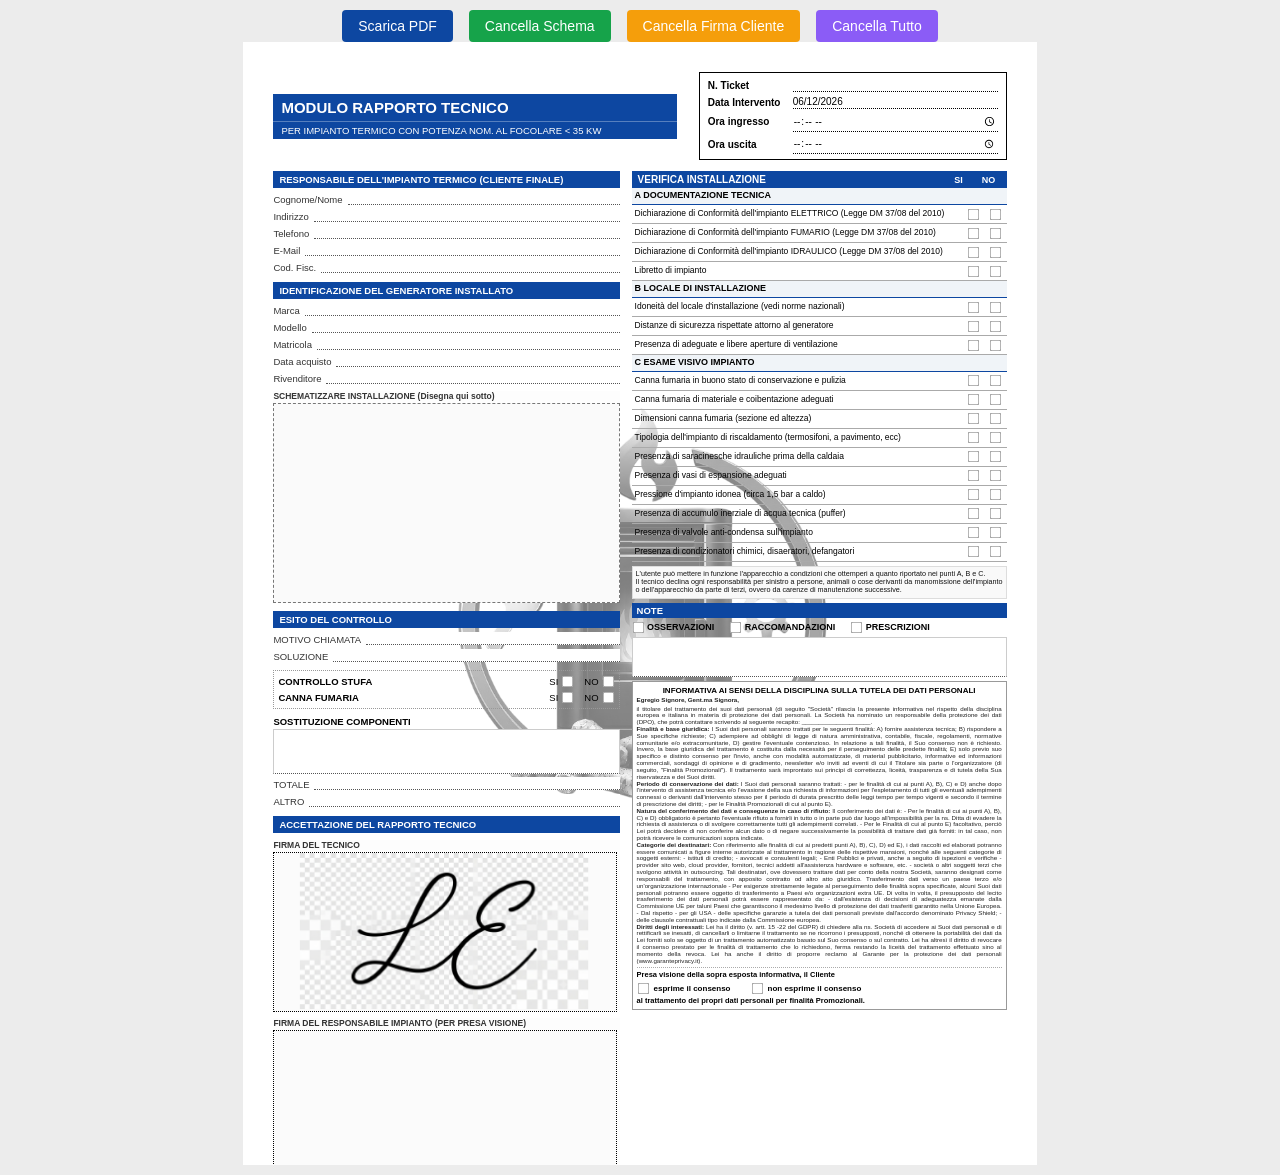
==== index.html @ 9ac79e05 "Update index.html" ====
<!DOCTYPE html>
<html lang="it">
<head>
  <meta charset="UTF-8">
  <meta name="viewport" content="width=device-width, initial-scale=1.0">
  <title>Modulo Rapporto Tecnico</title>

  <link rel="manifest" href="manifest.json">
  <link rel="stylesheet" href="style.css">

  <meta name="theme-color" content="#1d1d1f">
  <meta name="apple-mobile-web-app-capable" content="yes">
  <meta name="apple-mobile-web-app-status-bar-style" content="black-translucent">

  <link rel="apple-touch-icon" href="icon.png">

  <script src="html2pdf.bundle.min.js"></script>

  <style>
    /* =========================================================
       MIGLIORIE TABLET / TOUCH / ROTAZIONE (OTTIMIZZATO)
    ========================================================= */
    html, body {
      overflow-x: hidden;
    }

    canvas {
      touch-action: none;
      display: block;
      width: 100%;
    }
  </style>
</head>

<body>

  <div class="toolbar">
  <button onclick="downloadPDF()">Scarica PDF</button>

  <button onclick="clearCanvas('canvas-schema')">
    Cancella Schema
  </button>

  <button onclick="clearCanvas('canvas-firma-cliente')">
    Cancella Firma Cliente
  </button>

  <button onclick="clearAllCanvases()">
    Cancella Tutto
  </button>
</div>

<div id="modulo" class="page">

  <div class="top-row">

    <div class="left-title">
      <h1>MODULO RAPPORTO TECNICO</h1>
      <h2>
        PER IMPIANTO TERMICO CON POTENZA NOM. AL FOCOLARE &lt; 35 KW
      </h2>
    </div>

    <div class="ticket-box">

      <div class="field-inline">
        <label>N. Ticket</label>
        <input type="text">
      </div>

      <div class="field-inline">
        <label>Data Intervento</label>
        <input type="text" id="data-intervento">
      </div>

      <div class="field-inline">
        <label>Ora ingresso</label>
        <input type="time">
      </div>

      <div class="field-inline">
        <label>Ora uscita</label>
        <input type="time">
      </div>

    </div>
  </div>

  <div class="columns">

    <!-- ===================================================== -->
    <!-- COLONNA SINISTRA -->
    <!-- ===================================================== -->

    <div class="left-column">

      <div class="section-title">
        RESPONSABILE DELL'IMPIANTO TERMICO (CLIENTE FINALE)
      </div>

  <div class="line-field">
  <label>Cognome/Nome</label>
  <input type="text" id="cliente-nome">
</div>

      <div class="line-field">
  <label>Indirizzo</label>
  <input type="text" id="cliente-indirizzo">
</div>

      <div class="line-field">
        <label>Telefono</label>
        <input type="text">
      </div>

      <div class="line-field">
        <label>E-Mail</label>
        <input type="text">
      </div>

      <div class="line-field">
        <label>Cod. Fisc.</label>
        <input type="text">
      </div>

      <div class="section-title">
        IDENTIFICAZIONE DEL GENERATORE INSTALLATO
      </div>

      <div class="line-field">
        <label>Marca</label>
        <input type="text">
      </div>

      <div class="line-field">
        <label>Modello</label>
        <input type="text">
      </div>

      <div class="line-field">
        <label>Matricola</label>
        <input type="text">
      </div>

      <div class="line-field">
        <label>Data acquisto</label>
        <input type="text">
      </div>

      <div class="line-field">
        <label>Rivenditore</label>
        <input type="text">
      </div>

      <div class="schema-container">
        <div class="canvas-label">
          SCHEMATIZZARE INSTALLAZIONE (Disegna qui sotto)
        </div>

        <canvas id="canvas-schema"></canvas>
      </div>

      <div class="section-title">
        ESITO DEL CONTROLLO
      </div>

      <div class="line-field">
        <label>MOTIVO CHIAMATA</label>
        <input type="text">
      </div>

      <div class="line-field">
        <label>SOLUZIONE</label>
        <input type="text">
      </div>

      <div class="checkbox-group">

        <div class="check-item">
          <span>CONTROLLO STUFA</span>
          <label>SI <input type="checkbox"></label>
          <label>NO <input type="checkbox"></label>
        </div>

        <div class="check-item">
          <span>CANNA FUMARIA</span>
          <label>SI <input type="checkbox"></label>
          <label>NO <input type="checkbox"></label>
        </div>

      </div>

      <div class="textarea-field">
        <label>SOSTITUZIONE COMPONENTI</label>
        <textarea></textarea>
      </div>

      <div class="line-field">
        <label>TOTALE</label>
        <input type="text">
      </div>

      <div class="line-field">
        <label>ALTRO</label>
        <input type="text">
      </div>

      <div class="section-title">
        ACCETTAZIONE DEL RAPPORTO TECNICO
      </div>

      <div class="firma-container">

        <div class="canvas-label">
          FIRMA DEL TECNICO
        </div>

        <canvas id="canvas-firma-tecnico"></canvas>

      </div>

      <div class="firma-container">

        <div class="canvas-label">
          FIRMA DEL RESPONSABILE IMPIANTO (PER PRESA VISIONE)
        </div>

        <canvas id="canvas-firma-cliente"></canvas>

      </div>

    </div>

    <!-- ===================================================== -->
    <!-- COLONNA DESTRA -->
    <!-- ===================================================== -->

    <div class="right-column">

      <div class="section-title-table">

        <span>VERIFICA INSTALLAZIONE</span>

        <div class="table-headers">
          <span>SI</span>
          <span>NO</span>
        </div>

      </div>

      <table class="check-table">

        <tr class="table-subcat">
          <td colspan="3">A DOCUMENTAZIONE TECNICA</td>
        </tr>

        <tr>
          <td>Dichiarazione di Conformità dell'impianto ELETTRICO (Legge DM 37/08 del 2010)</td>
          <td><input type="checkbox"></td>
          <td><input type="checkbox"></td>
        </tr>

        <tr>
          <td>Dichiarazione di Conformità dell'impianto FUMARIO (Legge DM 37/08 del 2010)</td>
          <td><input type="checkbox"></td>
          <td><input type="checkbox"></td>
        </tr>

        <tr>
          <td>Dichiarazione di Conformità dell'impianto IDRAULICO (Legge DM 37/08 del 2010)</td>
          <td><input type="checkbox"></td>
          <td><input type="checkbox"></td>
        </tr>

        <tr>
          <td>Libretto di impianto</td>
          <td><input type="checkbox"></td>
          <td><input type="checkbox"></td>
        </tr>

        <tr class="table-subcat">
          <td colspan="3">B LOCALE DI INSTALLAZIONE</td>
        </tr>

        <tr>
          <td>Idoneità del locale d'installazione (vedi norme nazionali)</td>
          <td><input type="checkbox"></td>
          <td><input type="checkbox"></td>
        </tr>

        <tr>
          <td>Distanze di sicurezza rispettate attorno al generatore</td>
          <td><input type="checkbox"></td>
          <td><input type="checkbox"></td>
        </tr>

        <tr>
          <td>Presenza di adeguate e libere aperture di ventilazione</td>
          <td><input type="checkbox"></td>
          <td><input type="checkbox"></td>
        </tr>

        <tr class="table-subcat">
          <td colspan="3">C ESAME VISIVO IMPIANTO</td>
        </tr>

        <tr>
          <td>Canna fumaria in buono stato di conservazione e pulizia</td>
          <td><input type="checkbox"></td>
          <td><input type="checkbox"></td>
        </tr>

        <tr>
          <td>Canna fumaria di materiale e coibentazione adeguati</td>
          <td><input type="checkbox"></td>
          <td><input type="checkbox"></td>
        </tr>

        <tr>
          <td>Dimensioni canna fumaria (sezione ed altezza)</td>
          <td><input type="checkbox"></td>
          <td><input type="checkbox"></td>
        </tr>

        <tr>
          <td>Tipologia dell'impianto di riscaldamento (termosifoni, a pavimento, ecc)</td>
          <td><input type="checkbox"></td>
          <td><input type="checkbox"></td>
        </tr>

        <tr>
          <td>Presenza di saracinesche idrauliche prima della caldaia</td>
          <td><input type="checkbox"></td>
          <td><input type="checkbox"></td>
        </tr>

        <tr>
          <td>Presenza di vasi di espansione adeguati</td>
          <td><input type="checkbox"></td>
          <td><input type="checkbox"></td>
        </tr>

        <tr>
          <td>Pressione d'impianto idonea (circa 1,5 bar a caldo)</td>
          <td><input type="checkbox"></td>
          <td><input type="checkbox"></td>
        </tr>

        <tr>
          <td>Presenza di accumulo inerziale di acqua tecnica (puffer)</td>
          <td><input type="checkbox"></td>
          <td><input type="checkbox"></td>
        </tr>

        <tr>
          <td>Presenza di valvole anti-condensa sull'impianto</td>
          <td><input type="checkbox"></td>
          <td><input type="checkbox"></td>
        </tr>

        <tr>
          <td>Presenza di condizionatori chimici, disaeratori, defangatori</td>
          <td><input type="checkbox"></td>
          <td><input type="checkbox"></td>
        </tr>

      </table>

      <div class="legal-disclaimer">

        L'utente può mettere in funzione l'apparecchio a condizioni che ottemperi a quanto riportato nei punti A, B e C.<br>

        Il tecnico declina ogni responsabilità per sinistro a persone, animali o cose derivanti da manomissione dell'impianto o dell'apparecchio da parte di terzi, ovvero da carenze di manutenzione successive.

      </div>

      <div class="notes-title">
        NOTE
      </div>

      <div class="notes-checks">
        <label><input type="checkbox"> OSSERVAZIONI</label>
        <label><input type="checkbox"> RACCOMANDAZIONI</label>
        <label><input type="checkbox"> PRESCRIZIONI</label>
      </div>

      <textarea class="big-notes"></textarea>

          <div class="privacy-box">
        <h3>INFORMATIVA AI SENSI DELLA DISCIPLINA SULLA TUTELA DEI DATI PERSONALI</h3>
        <p class="privacy-intro">Egregio Signore, Gent.ma Signora,</p>
        <p>
          il titolare del trattamento dei suoi dati personali (di seguito "Società" rilascia la presente informativa nel rispetto della disciplina europea e italiana in materia di protezione dei dati personali. La Società ha nominato un responsabile della protezione dei dati (DPO), che potrà contattare scrivendo al seguente recapito: ____________________.<br>
          <strong>Finalità e base giuridica:</strong> I Suoi dati personali saranno trattati per le seguenti finalità: A) fornire assistenza tecnica; B) rispondere a Sue specifiche richieste; C) adempiere ad obblighi di legge di natura amministrativa, contabile, fiscale, regolamenti, normative comunitarie e/o extracomunitarie, D) gestire l'eventuale contenzioso. In relazione a tali finalità, il Suo consenso non è richiesto. Invero, la base giuridica del trattamento è costituita dalla necessità per il perseguimento delle predette finalità; E) solo previo suo specifico e distinto consenso per l'invio, anche con modalità automatizzate, di material pubblicitario, informative ed informazioni commerciali, sondaggi di opinione e di gradimento, newsletter e/o inviti ad eventi di cui il Titolare sia parte o l'organizzatore (di seguito, "Finalità Promozionali"). Il trattamento sarà improntato sui principi di correttezza, liceità, trasparenza e di tutela della Sua riservatezza e dei Suoi diritti.<br>
          <strong>Periodo di conservazione dei dati:</strong> I Suoi dati personali saranno trattati: - per le finalità di cui ai punti A), B), C) e D) anche dopo l'intervento di assistenza tecnica e/o l'evasione della sua richiesta di informazioni per l'espletamento di tutti gli eventuali adempimenti connessi o derivanti dall'intervento stesso per il periodo di durata prescritto delle leggi tempo per tempo vigenti e secondo il termine di prescrizione dei diritti; - per le Finalità Promozionali di cui al punto E).<br>
          <strong>Natura del conferimento dei dati e conseguenze in caso di rifiuto:</strong> Il conferimento dei dati è: - Per le finalità di cui ai punti A), B), C) e D) obbligatorio è pertanto l'eventuale rifiuto a fornirli in tutto o in parte può dar luogo all'impossibilità per la ns. Ditta di evadere la richiesta di assistenza o di svolgere correttamente tutti gli adempimenti correlati. - Per le Finalità di cui al punto E) facoltativo, perciò Lei potrà decidere di non conferire alcun dato o di negare successivamente la possibilità di trattare dati già forniti: in tal caso, non potrà ricevere le comunicazioni sopra indicate.<br>
          <strong>Categorie dei destinatari:</strong> Con riferimento alle finalità di cui ai predetti punti A), B), C), D) ed E), i dati raccolti ed elaborati potranno essere comunicati a figure interne autorizzate al trattamento in ragione delle rispettive mansioni, nonché alle seguenti categorie di soggetti esterni: - istituti di credito; - avvocati e consulenti legali; - Enti Pubblici e privati, anche a seguito di ispezioni e verifiche - provider sito web, cloud provider, fornitori, tecnici addetti all'assistenza hardware e software, etc. - società o altri soggetti terzi che svolgono attività in outsourcing. Tali destinatari, ove dovessero trattare dati per conto della nostra Società, saranno designati come responsabili del trattamento, con apposito contratto od altro atto giuridico. Trasferimento dati verso un paese terzo e/o un'organizzazione internazionale - Per esigenze strettamente legate al perseguimento delle finalità sopra specificate, alcuni Suoi dati personali potranno essere oggetto di trasferimento a Paesi e/o organizzazioni extra UE. Di volta in volta, il presupposto del lecito trasferimento dei dati personali potrà essere rappresentato da: - dall'esistenza di decisioni di adeguatezza emanate dalla Commissione UE per taluni Paesi che garantiscono il medesimo livello di protezione dei dati trasferiti garantito nella Unione Europea. - Dal rispetto - per gli USA - delle specifiche garanzie a tutela dei dati personali previste dall'accordo denominato Privacy Shield; - delle clausole contrattuali tipo indicate dalla Commissione europea.<br>
          <strong>Diritti degli interessati:</strong> Lei ha il diritto (v. artt. 15 -22 del GDPR) di chiedere alla ns. Società di accedere ai Suoi dati personali e di rettificarli se inesatti, di cancellarli o limitarne il trattamento se ne ricorrono i presupposti, nonché di ottenere la portabilità dei dati da Lei forniti solo se oggetto di un trattamento automatizzato basato sul Suo consenso o sul contratto. Lei ha altresì il diritto di revocare il consenso prestato per le finalità di trattamento che lo richiedono, ferma restando la liceità del trattamento effettuato sino al momento della revoca. Lei ha anche il diritto di proporre reclamo al Garante per la protezione dei dati personali (www.garanteprivacy.it).
        </p>
        <div class="privacy-consent-section">
          <p>Presa visione della sopra esposta informativa, il Cliente</p>
          <div class="privacy-consent">
            <label><input type="checkbox"> esprime il consenso</label>
            <label><input type="checkbox"> non esprime il consenso</label>
          </div>
          <p class="promo-text">al trattamento dei propri dati personali per finalità Promozionali.</p>
        </div>
      </div>

    </div>

  </div>

</div>

    <script>
/* =========================================================
   GESTIONE CANVAS PROFESSIONALE
========================================================= */

const canvasSettings = {
  'canvas-schema': 200,
  'canvas-firma-tecnico': 160,
  'canvas-firma-cliente': 160
};

function initCanvas(canvasId, targetHeight) {
  const canvas = document.getElementById(canvasId);
  if (!canvas) return;

  const existingData = canvas.toDataURL();
  const parentWidth = canvas.parentElement.clientWidth - 2;
  const ratio = window.devicePixelRatio || 1;

  canvas.width = parentWidth * ratio;
  canvas.height = targetHeight * ratio;
  canvas.style.width = parentWidth + 'px';
  canvas.style.height = targetHeight + 'px';

  const ctx = canvas.getContext('2d');
  ctx.scale(ratio, ratio);
  ctx.lineWidth = 2.5;
  ctx.lineCap = 'round';
  ctx.lineJoin = 'round';
  ctx.strokeStyle = '#000000';
  ctx.imageSmoothingEnabled = true;
  ctx.imageSmoothingQuality = 'high';

  let drawing = false;
  let lastX = 0;
  let lastY = 0;

  function getPosition(e) {
    const rect = canvas.getBoundingClientRect();
    if (e.touches && e.touches.length > 0) {
      return {
        x: e.touches[0].clientX - rect.left,
        y: e.touches[0].clientY - rect.top
      };
    }
    return {
      x: e.clientX - rect.left,
      y: e.clientY - rect.top
    };
  }

  function startDrawing(e) {
    drawing = true;
    const pos = getPosition(e);
    lastX = pos.x;
    lastY = pos.y;
    ctx.beginPath();
    ctx.moveTo(pos.x, pos.y);
  }

  function draw(e) {
    if (!drawing) return;
    const pos = getPosition(e);
    const midX = (lastX + pos.x) / 2;
    const midY = (lastY + pos.y) / 2;

    ctx.quadraticCurveTo(lastX, lastY, midX, midY);
    ctx.stroke();

    lastX = pos.x;
    lastY = pos.y;
  }

  function stopDrawing() {
    drawing = false;
    ctx.beginPath();
  }

  canvas.addEventListener('pointerdown', startDrawing);
  canvas.addEventListener('pointermove', draw);
  canvas.addEventListener('pointerup', stopDrawing);
  canvas.addEventListener('pointerleave', stopDrawing);

  canvas.style.touchAction = 'none';
  canvas.style.userSelect = 'none';

  if (existingData !== 'data:,' && !existingData.includes('iVBORw0KGgoAAAANSUhEUgAAAAEAAAABCAYAAAAfFcSJAAAADUlEQVR42mNk+M9QDwADhgGAWjR9awAAAABJRU5ErkJggg==')) {
    const img = new Image();
    img.onload = function () {
      ctx.drawImage(img, 0, 0, parentWidth, targetHeight);
    };
    img.src = existingData;
  }
}

function loadFirmaTecnico() {
  const canvas = document.getElementById('canvas-firma-tecnico');
  if (!canvas) return;

  const ctx = canvas.getContext('2d');
  const img = new Image();
  img.src = 'firma-tecnico.png';

  img.onload = function() {
    const rectWidth = canvas.clientWidth;
    const rectHeight = canvas.clientHeight;
    const ratio = Math.min(rectWidth / img.width, rectHeight / img.height);
    const x = (rectWidth - img.width * ratio) / 2;
    const y = (rectHeight - img.height * ratio) / 2;

    ctx.drawImage(img, x, y, img.width * ratio, img.height * ratio);
  };
}

/* =========================================================
   INIZIALIZZAZIONE
========================================================= */

function setupCanvases() {
  Object.entries(canvasSettings).forEach(([id, height]) => {
    initCanvas(id, height);
  });
  loadFirmaTecnico();
}

window.onload = function () {
  const oggi = new Date();
  const giorno = String(oggi.getDate()).padStart(2, '0');
  const mese = String(oggi.getMonth() + 1).padStart(2, '0');
  const anno = oggi.getFullYear();

  const dataFormattata = `${giorno}/${mese}/${anno}`;

  const inputData = document.getElementById('data-intervento');
  if (inputData) {
    inputData.value = dataFormattata;
  }

  setupCanvases();

  if ('serviceWorker' in navigator) {
    let newWorker;

    navigator.serviceWorker.register('./sw.js')
      .then(reg => {
        console.log('Service Worker OK');

        if (reg.waiting) {
          newWorker = reg.waiting;
          mostraNotificaAggiornamento(newWorker);
        }

        reg.addEventListener('updatefound', () => {
          newWorker = reg.installing;
          
          newWorker.addEventListener('statechange', () => {
            if (newWorker.state === 'installed' && navigator.serviceWorker.controller) {
              mostraNotificaAggiornamento(newWorker);
            }
          });
        });
      })
      .catch(err => console.log('SW errore:', err));

    let refreshing = false;
    navigator.serviceWorker.addEventListener('controllerchange', () => {
      if (!refreshing) {
        window.location.reload();
        refreshing = true;
      }
    });
  }
};

function mostraNotificaAggiornamento(worker) {
  const banner = document.createElement('div');
  banner.innerHTML = `
    <div style="position: fixed; bottom: 20px; left: 50%; transform: translateX(-50%); 
                background: #333; color: #fff; padding: 15px 20px; border-radius: 8px; 
                box-shadow: 0 4px 12px rgba(0,0,0,0.3); z-index: 9999; display: flex; 
                align-items: center; gap: 15px; font-family: sans-serif; width: 90%; max-width: 400px;">
      <span style="flex-grow: 1; font-size: 14px;">Nuovo aggiornamento disponibile!</span>
      <button id="btn-aggiorna" style="background: #28a745; color: white; border: none; 
               padding: 8px 12px; border-radius: 4px; cursor: pointer; font-weight: bold;">
        Aggiorna
      </button>
    </div>
  `;
  
  document.body.appendChild(banner);

  document.getElementById('btn-aggiorna').addEventListener('click', () => {
    worker.postMessage({ action: 'skipWaiting' });
  });
}

/* =========================================================
   ROTAZIONE TABLET / RESIZE
========================================================= */

let resizeTimer;

window.addEventListener('resize', () => {
  clearTimeout(resizeTimer);
  resizeTimer = setTimeout(() => {
    setupCanvases();
  }, 300);
});

/* =========================================================
   CANCELLA CANVAS
========================================================= */

function clearCanvas(id) {
  const canvas = document.getElementById(id);
  if (!canvas) return;
  const ctx = canvas.getContext('2d');
  ctx.clearRect(0, 0, canvas.width, canvas.height);
  
  if (id === 'canvas-firma-tecnico') {
    loadFirmaTecnico();
  }
}

function clearAllCanvases() {
  Object.keys(canvasSettings).forEach(id => {
    clearCanvas(id);
  });
}

/* =========================================================
   GENERAZIONE PDF
========================================================= */

async function downloadPDF() {
  try {
    const element = document.getElementById('modulo');
    element.classList.add('pdf-mode');

    const nomeCliente = document.getElementById('cliente-nome').value.trim() || 'cliente';
    const dataIntervento = document.getElementById('data-intervento').value.trim() || 'data';

    const nomePulito = nomeCliente.replace(/\s+/g, '-').replace(/[^\w\-]/g, '');
    const dataPulita = dataIntervento.replace(/\//g, '-');
    const nomeFile = `RT-${nomePulito}-${dataPulita}.pdf`;

    const opt = {
      margin: 0,
      filename: nomeFile,
      image: { type: 'jpeg', quality: 0.98 },
      html2canvas: { 
        scale: 2,
        useCORS: true,
        logging: false,
        letterRendering: true
      },
      jsPDF: { unit: 'mm', format: 'a4', orientation: 'portrait', compress: true },
      pagebreak: { mode: 'avoid' }
    };

    const worker = html2pdf().set(opt).from(element);
    const pdfBlob = await worker.output('blob');
    
    element.classList.remove('pdf-mode');

    const file = new File([pdfBlob], nomeFile, { type: 'application/pdf' });

    if (navigator.share && navigator.canShare && navigator.canShare({ files: [file] })) {
      await navigator.share({
        files: [file],
        title: 'Rapporto Tecnico',
        text: 'Invio rapporto tecnico'
      });
    } else {
      await worker.save();
    }

  } catch (err) {
    console.error(err);
    alert('Errore generazione PDF');
    document.getElementById('modulo').classList.remove('pdf-mode');
  }
}
</script>


</body>
</html>
---- style.css ----
/* ==========================================================================
   Reset e Struttura Base - IDENTICO AL MODULO MODELLO
   ========================================================================== */
* {
  box-sizing: border-box;
  margin: 0;
  padding: 0;
  font-family: Arial, Helvetica, sans-serif;
}

body {
  background: #ececec;
  padding: 10px;
  color: #000;
}

.toolbar {
  display: flex;
  flex-wrap: wrap;
  gap: 6px;
  justify-content: center;
}

button {
  padding: 8px 16px;
  color: white;
  border: none;
  cursor: pointer;
  font-size: 14px;
  border-radius: 4px;
  margin: 0 5px;
}

/* PDF */
button:nth-child(1) {
  background: #0d47a1;
}

/* Cancella Schema */
button:nth-child(2) {
  background: #16a34a;
}

/* Cancella Firma Tecnico */
button:nth-child(3) {
  background: #f59e0b;
}

/* Cancella Firma Cliente */
button:nth-child(4) {
  background: #8b5cf6;
}

/* Cancella Tutto */
button:nth-child(5) {
  background: #dc2626;
}

.btn-clear {
  background: #dc2626;
}

/* Container di Pagina - Struttura Rigida A4 */
.page {
  width: 210mm;
  height: 297mm;
  margin: auto;
  background: white;
  padding: 8mm 8mm; 
  display: flex;
  flex-direction: column;
  justify-content: space-between; /* Forza il bilanciamento degli spazi nel foglio */
}

/* ==========================================================================
   Intestazione (Header)
   ========================================================================== */
.top-row {
  display: flex;
  justify-content: space-between;
  align-items: stretch;
  margin-bottom: 6px;
}

.left-title {
  width: 55%;
  display: flex;
  flex-direction: column;
  justify-content: center;
}

.left-title h1 {
  background: #0d47a1;
  color: white;
  font-size: 15px;
  padding: 5px 8px;
  margin: 0;
  font-weight: bold;
}

.left-title h2 {
  background: #0d47a1;
  color: white;
  font-size: 9.5px;
  padding: 3px 8px;
  margin: 0;
  font-weight: normal;
  border-top: 1px solid rgba(255,255,255,0.3);
}

.ticket-box {
  width: 42%;
  border: 1px solid #000;
  padding: 5px 8px;
  background: #fff;
}

.field-inline {
  display: flex;
  align-items: center;
  margin-bottom: 3px;
}

.field-inline:last-child {
  margin-bottom: 0;
}

.field-inline label {
  font-size: 10px;
  width: 85px;
  font-weight: bold;
}

.field-inline input {
  flex: 1;
  border: none;
  border-bottom: 1px dotted #000;
  font-size: 10px;
  padding: 1px 0;
  background: transparent;
}

/* ==========================================================================
   Struttura Colonne e Sezioni
   ========================================================================== */
.columns {
  display: flex;
  gap: 12px;
  flex: 1;
}

.left-column {
  width: 48%;
  display: flex;
  flex-direction: column;
}

.right-column {
  width: 52%;
  display: flex;
  flex-direction: column;
}

.section-title {
  background: #0d47a1;
  color: white;
  padding: 3px 6px;
  font-size: 9.5px;
  margin-top: 5px;
  margin-bottom: 4px;
  font-weight: bold;
  text-transform: uppercase;
}

.line-field {
  display: flex;
  align-items: flex-end;
  margin-bottom: 4px;
}

.line-field label {
  font-size: 9.5px;
  color: #333;
  margin-right: 5px;
  white-space: nowrap;
}

.line-field input {
  flex: 1;
  border: none;
  border-bottom: 1px dotted #555;
  font-size: 10px;
  padding-bottom: 1px;
}

/* Moduli di Controllo (Checkbox) */
.checkbox-group {
  margin: 4px 0;
  display: flex;
  flex-direction: column;
  gap: 3px;
  border: 1px dotted #999;
  padding: 4px;
}

.check-item {
  display: flex;
  align-items: center;
  font-size: 9.5px;
  font-weight: bold;
}

.check-item span {
  flex: 1;
}

.check-item label {
  margin-left: 10px;
  display: flex;
  align-items: center;
  gap: 3px;
  font-weight: normal;
}

/* ==========================================================================
   Scatole Canvas (Disegno Canna Fumaria e Firma)
   ========================================================================== */
.schema-container, .firma-container {
  display: flex;
  flex-direction: column;
  margin: 3px 0;
  background: #fdfdfd;
}

.canvas-label {
  font-size: 8.5px;
  font-weight: bold;
  color: #333;
  padding-bottom: 2px;
}

/* Schema allargato a 180px come l'originale */
.schema-container canvas {
  border: 1px dashed #777;
  height: 200px; 
  cursor: crosshair;
  background: #fafafa;
  width: 100% !important;
}

/* Firme compatte a fine foglio */
.firma-container canvas {
  border: 1px dotted #000;
  height: 160px;
  cursor: crosshair;
  background: #fbfbfb;
}

/* ==========================================================================
   Tabella delle Verifiche Tecnica
   ========================================================================== */
.section-title-table {
  background: #0d47a1;
  color: white;
  padding: 3px 6px;
  font-size: 10px;
  margin-top: 5px;
  margin-bottom: 0;
  font-weight: bold;
  display: flex;
  justify-content: space-between;
  align-items: center;
}

.table-headers {
  display: flex;
  gap: 16px;
  padding-right: 5px;
}

.table-headers span {
  width: 14px;
  text-align: center;
  font-size: 9px;
}

.check-table {
  width: 100%;
  border-collapse: collapse;
}

.check-table td {
  border-bottom: 1px solid #aaa;
  padding: 2.5px 3px;
  font-size: 8.5px;
  line-height: 1.1;
}

.check-table tr.table-subcat td {
  font-weight: bold;
  font-size: 9px;
  background: #f0f4f8;
  border-bottom: 1px solid #0d47a1;
  padding: 3px;
}

.check-table td:nth-child(2),
.check-table td:nth-child(3) {
  width: 22px;
  text-align: center;
}

/* Input checkbox riscalati globalmente */
.check-table input[type="checkbox"],
.check-item input[type="checkbox"],
.notes-checks input[type="checkbox"],
.privacy-consent input[type="checkbox"] {
  transform: scale(0.9);
  vertical-align: middle;
}

/* ==========================================================================
   Aree di Testo e Note
   ========================================================================== */
.textarea-field {
  display: flex;
  flex-direction: column;
  margin: 3px 0;
}

.textarea-field label {
  font-size: 9.5px;
  font-weight: bold;
  margin-bottom: 2px;
}

.textarea-field textarea {
  width: 100%;
  height: 45px;
  border: 1px solid #ccc;
  border-bottom: 1px dotted #555;
  resize: none;
  padding: 3px;
  font-size: 9.5px;
}

.notes-title {
  background: #0d47a1;
  color: white;
  padding: 2px 5px;
  font-size: 9.5px;
  font-weight: bold;
  margin-top: 4px;
}

.notes-checks {
  display: flex;
  gap: 15px;
  margin: 3px 0;
  font-size: 9px;
  font-weight: bold;
}

.big-notes {
  width: 100%;
  height: 40px;
  border: 1px solid #ccc;
  border-bottom: 1px dotted #555;
  resize: none;
  padding: 4px;
  font-size: 9px;
}

/* ==========================================================================
   Privacy e Note Legali
   ========================================================================== */
.legal-disclaimer {
  font-size: 7.2px;
  text-align: justify;
  line-height: 1.15;
  color: #111;
  margin-top: 4px;
  padding: 3px;
  background: #f9f9f9;
  border: 1px solid #ddd;
}

.privacy-box {
  margin-top: 4px;
  border: 1px solid #999;
  padding: 4px;
  background: #fff;
}

.privacy-box h3 {
  font-size: 8px;
  color: #000;
  text-align: center;
  font-weight: bold;
  margin-bottom: 2px;
}

.privacy-intro {
  font-size: 7.5px;
  font-weight: bold;
  margin-bottom: 2px;
}

.privacy-box p {
  font-size: 6.2px;
  text-align: justify;
  line-height: 1.1;
  color: #222;
}

.privacy-consent-section {
  margin-top: 3px;
  border-top: 1px dotted #aaa;
  padding-top: 3px;
}

.privacy-consent-section p {
  font-size: 7.5px;
  font-weight: bold;
  color: #000;
}

.privacy-consent {
  display: flex;
  gap: 20px;
  margin: 2px 0;
}

.privacy-consent label {
  font-size: 8px;
  font-weight: bold;
  display: flex;
  align-items: center;
  gap: 4px;
}

.promo-text {
  font-size: 7.5px !important;
}

/* ==========================================================================
   Stampa Rigida A4 Singolo
   ========================================================================== */
@media print {
  body { background: white; padding: 0; }
  .toolbar { display: none; }
  .page { margin: 0; border: none; width: 210mm; height: 297mm; }
}

/* Adattamento Responsive Schermo Mobile Safari */
@media screen and (max-width: 900px) {
  body {
    padding: 5px;
  }

  .page {
    width: 100%;
    height: auto;
    min-height: auto;
    padding: 10px;
  }

  .columns {
    flex-direction: column;
    gap: 0;
  }

  .left-column,
  .right-column {
    width: 100%;
  }
}

/* ==========================================================================
   Filigrana Logo sullo Sfondo (Perfettamente Centrata e Sfumata)
   ========================================================================== */
.page {
  position: relative;
  overflow: hidden;
}

.page::before {
  content: "";
  position: absolute;
  inset: 0;
  
  /* Sostituisci 'logo.png' con il nome esatto e l'estensione del tuo file */
  background-image: url('logo.png'); 
  
  background-repeat: no-repeat;
  background-position: center center; /* Centrato perfettamente sia in alto/basso che destra/sinistra */
  background-size: 70%; /* Dimensione ideale: copre il centro senza toccare i bordi esterni */
  
  /* Opacità ultra-leggera (0.04 = 4%) per garantire la massima leggibilità dei testi sovrastanti */
  opacity: 0.50; 
  
  /* Trasforma il logo in bianco e nero per un look professionale ed elegante */
  filter: grayscale(100%); 
  
  /* Permette una fusione perfetta con il bianco dello sfondo della pagina */
  mix-blend-mode: multiply; 
  
  /* FONDAMENTALE: impedisce al logo di intercettare i click sui checkbox, canvas o campi di testo */
  pointer-events: none; 
  z-index: 0;
}

/* Mantiene tutti gli elementi del modulo (testi, input, tabelle) sopra la filigrana */
.page > * {
  position: relative;
  z-index: 1;
}

/* ==========================================================================
   FORZATURA PER GENERAZIONE PDF INTERO CON FIRMA AUTOMATICA
   ========================================================================== */
.page.pdf-mode {
  width: 210mm !important;
  max-width: 210mm !important;
  height: 297mm !important;
  max-height: 297mm !important; /* BLOCCO RIGIDO: Impone l'altezza esatta di un A4 */
  padding: 6mm 8mm !important;   /* Compatta leggermente il margine verticale */
  display: flex !important;
  flex-direction: column !important;
  justify-content: space-between !important;
  overflow: hidden !important;   /* TRUCCAZZO: Taglia i margini in eccesso e impedisce la pagina 2! */
  page-break-after: avoid !important;
  page-break-inside: avoid !important;
}

.page.pdf-mode .firma-container canvas {
  width: 100% !important;
}

.page.pdf-mode .columns {
  display: flex !important;
  flex-direction: row !important; /* Forza le due colonne a stare affiancate */
  gap: 12px !important;
}

.page.pdf-mode .left-column {
  width: 48% !important;
}

.page.pdf-mode .right-column {
  width: 52% !important;
}

/* Blocca la scrittura manuale sul canvas del tecnico per proteggere la firma preimpostata */
#canvas-firma-tecnico {
  pointer-events: none !important;
}
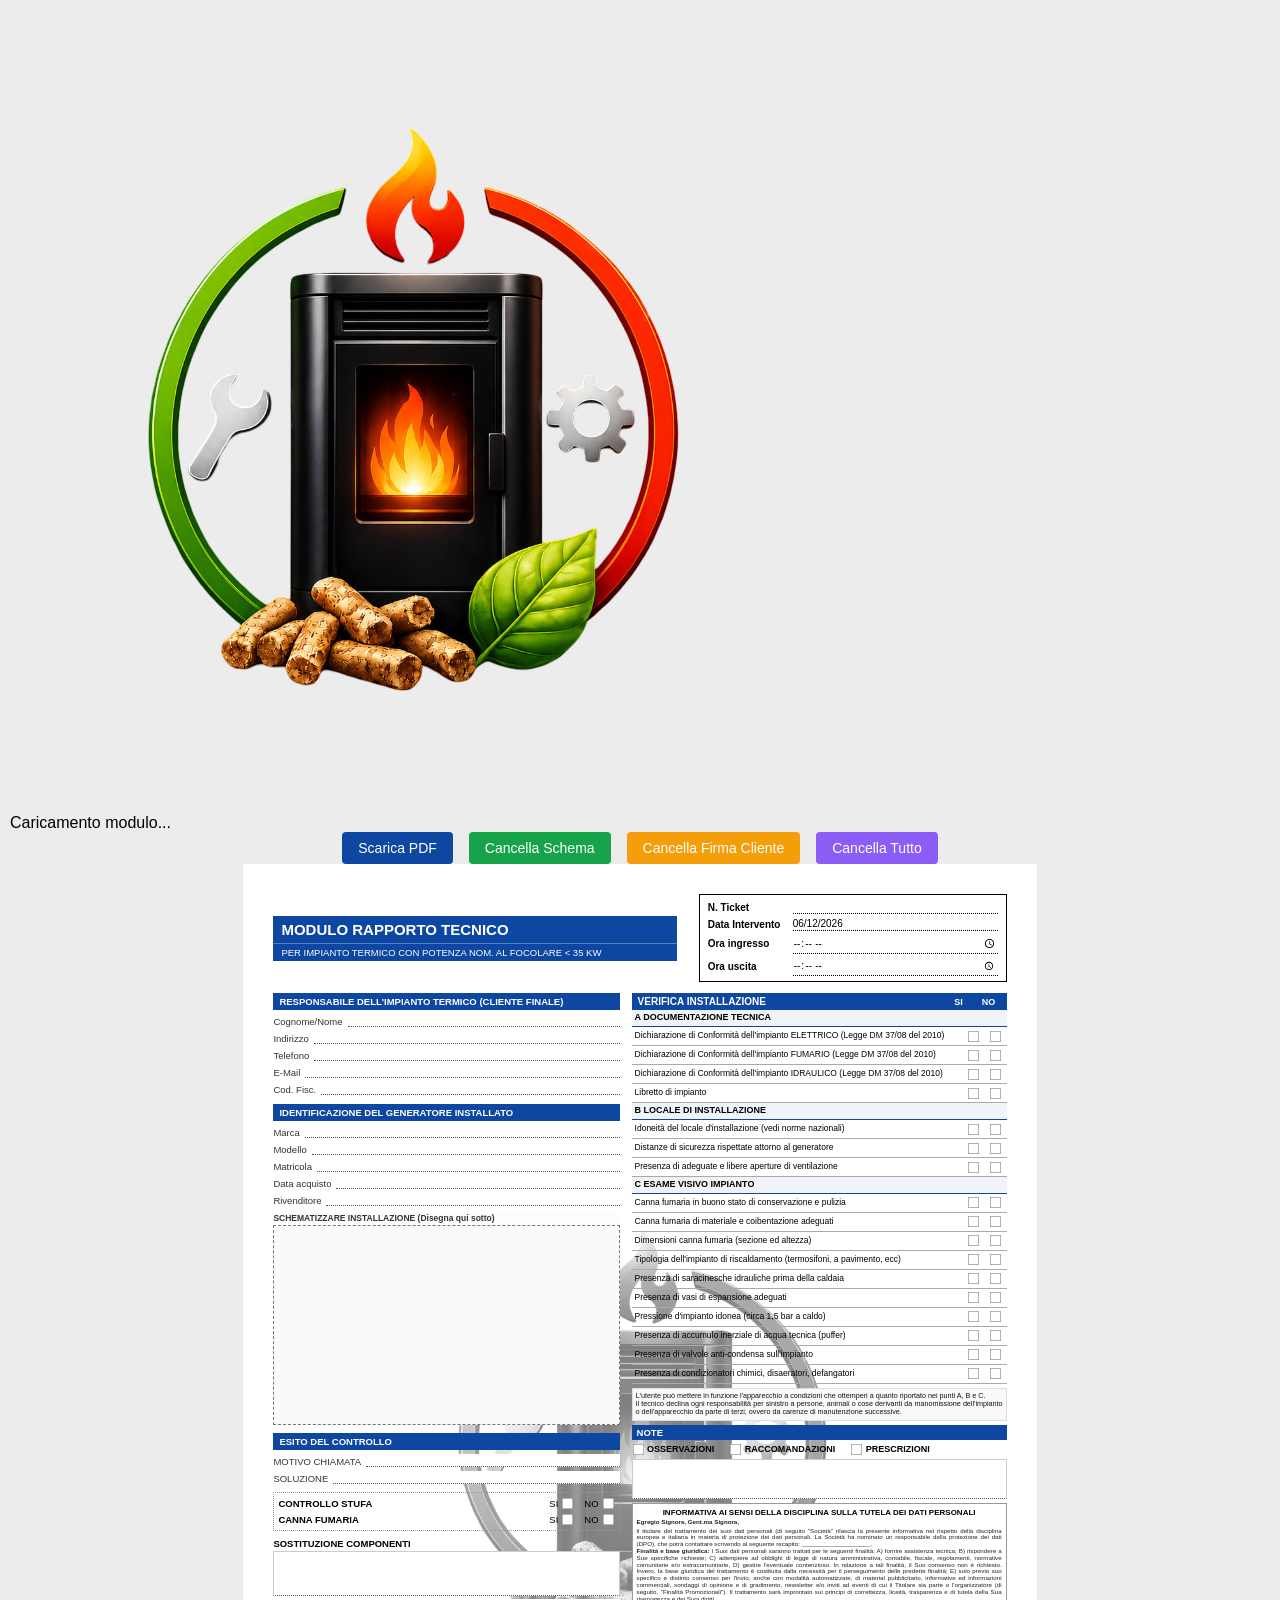
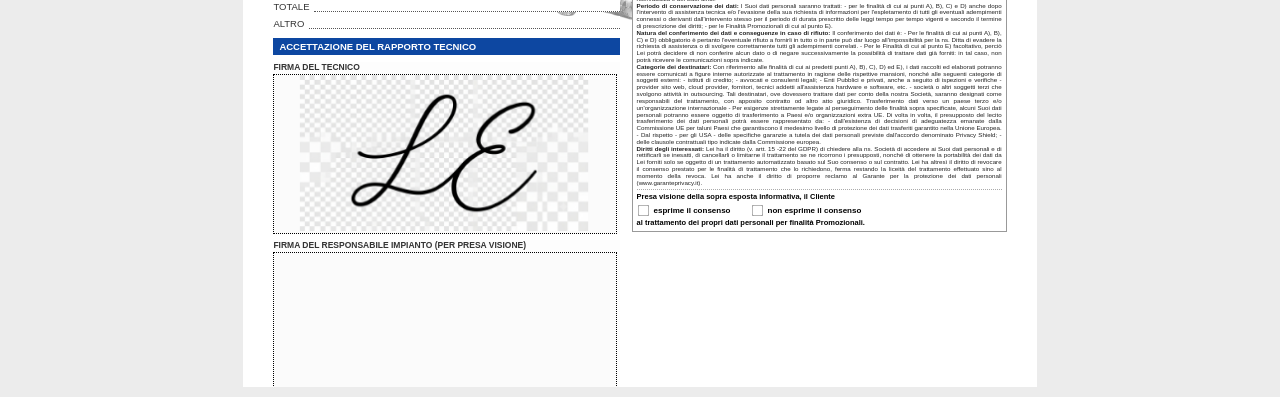
==== commit fa8e69f6: "Update index.html" ====
--- a/index.html
+++ b/index.html
@@ -33,8 +33,16 @@
 </head>
 
 <body>
-
-  <div class="toolbar">
+  <!-- SCHERMATA DI CARICAMENTO (SPLASH SCREEN) -->
+<div id="loader-screen">
+  <div class="loader-content">
+    <img src="logo.png" alt="Logo" class="loader-logo">
+    <div class="spinner"></div>
+    <p>Caricamento modulo...</p>
+  </div>
+</div>
+
+<div class="toolbar">
   <button onclick="downloadPDF()">Scarica PDF</button>
 
   <button onclick="clearCanvas('canvas-schema')">
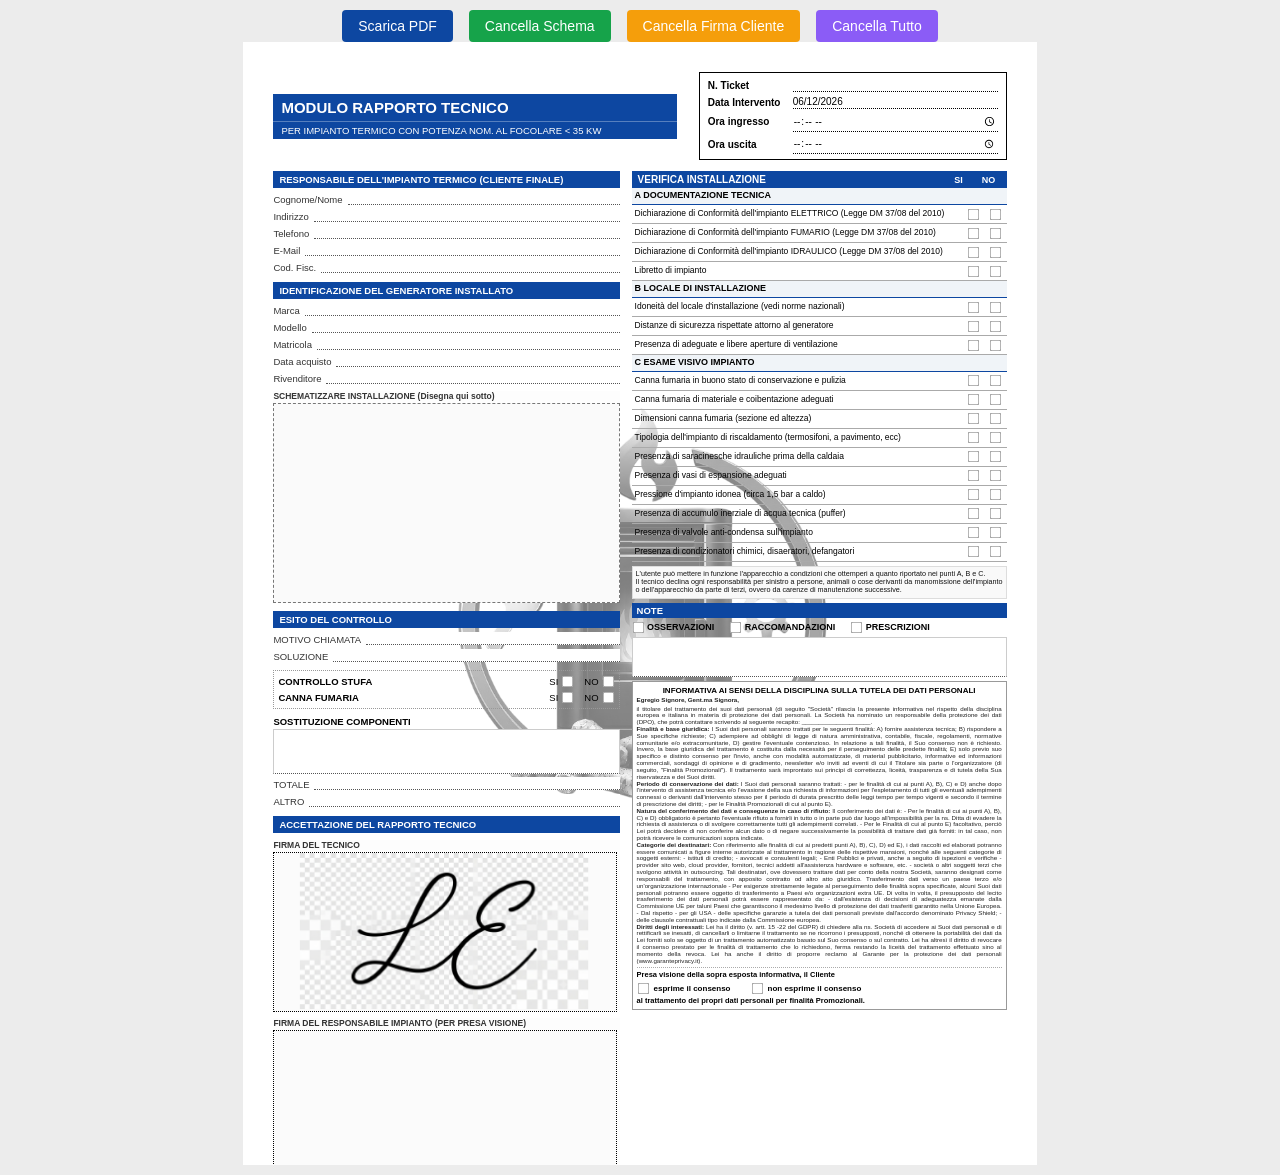
==== commit d9232e33: "Update index.html" ====
--- a/index.html
+++ b/index.html
@@ -561,6 +561,14 @@
 
   setupCanvases();
 
+  // NASCONDI SCHERMATA DI CARICAMENTO CON UN PICCOLO RITARDO PER FLUIDITÀ
+  setTimeout(() => {
+    const loader = document.getElementById('loader-screen');
+    if (loader) {
+      loader.classList.add('hidden');
+    }
+  }, 400);
+
   if ('serviceWorker' in navigator) {
     let newWorker;
 
--- a/style.css
+++ b/style.css
@@ -555,3 +555,64 @@
 #canvas-firma-tecnico {
   pointer-events: none !important;
 }
+
+/* =========================================================
+   SCHERMATA DI CARICAMENTO (SPLASH SCREEN)
+========================================================= */
+#loader-screen {
+  position: fixed;
+  top: 0;
+  left: 0;
+  width: 100vw;
+  height: 100vh;
+  background-color: #1d1d1f; /* Colore scuro coordinato al theme-color */
+  color: #ffffff;
+  display: flex;
+  justify-content: center;
+  align-items: center;
+  z-index: 99999;
+  transition: opacity 0.4s ease, visibility 0.4s ease;
+}
+
+#loader-screen.hidden {
+  opacity: 0;
+  visibility: hidden;
+}
+
+.loader-content {
+  text-align: center;
+  display: flex;
+  flex-direction: column;
+  align-items: center;
+  gap: 15px;
+}
+
+.loader-logo {
+  max-width: 160px;
+  height: auto;
+  object-fit: contain;
+}
+
+.spinner {
+  width: 36px;
+  height: 36px;
+  border: 3px solid rgba(255, 255, 255, 0.2);
+  border-top-color: #ffffff;
+  border-radius: 50%;
+  animation: spin 0.8s linear infinite;
+}
+
+@keyframes spin {
+  to {
+    transform: rotate(360deg);
+  }
+}
+
+.loader-content p {
+  font-family: -apple-system, BlinkMacSystemFont, "Segoe UI", Roboto, sans-serif;
+  font-size: 14px;
+  letter-spacing: 0.5px;
+  margin: 0;
+  opacity: 0.8;
+}
+
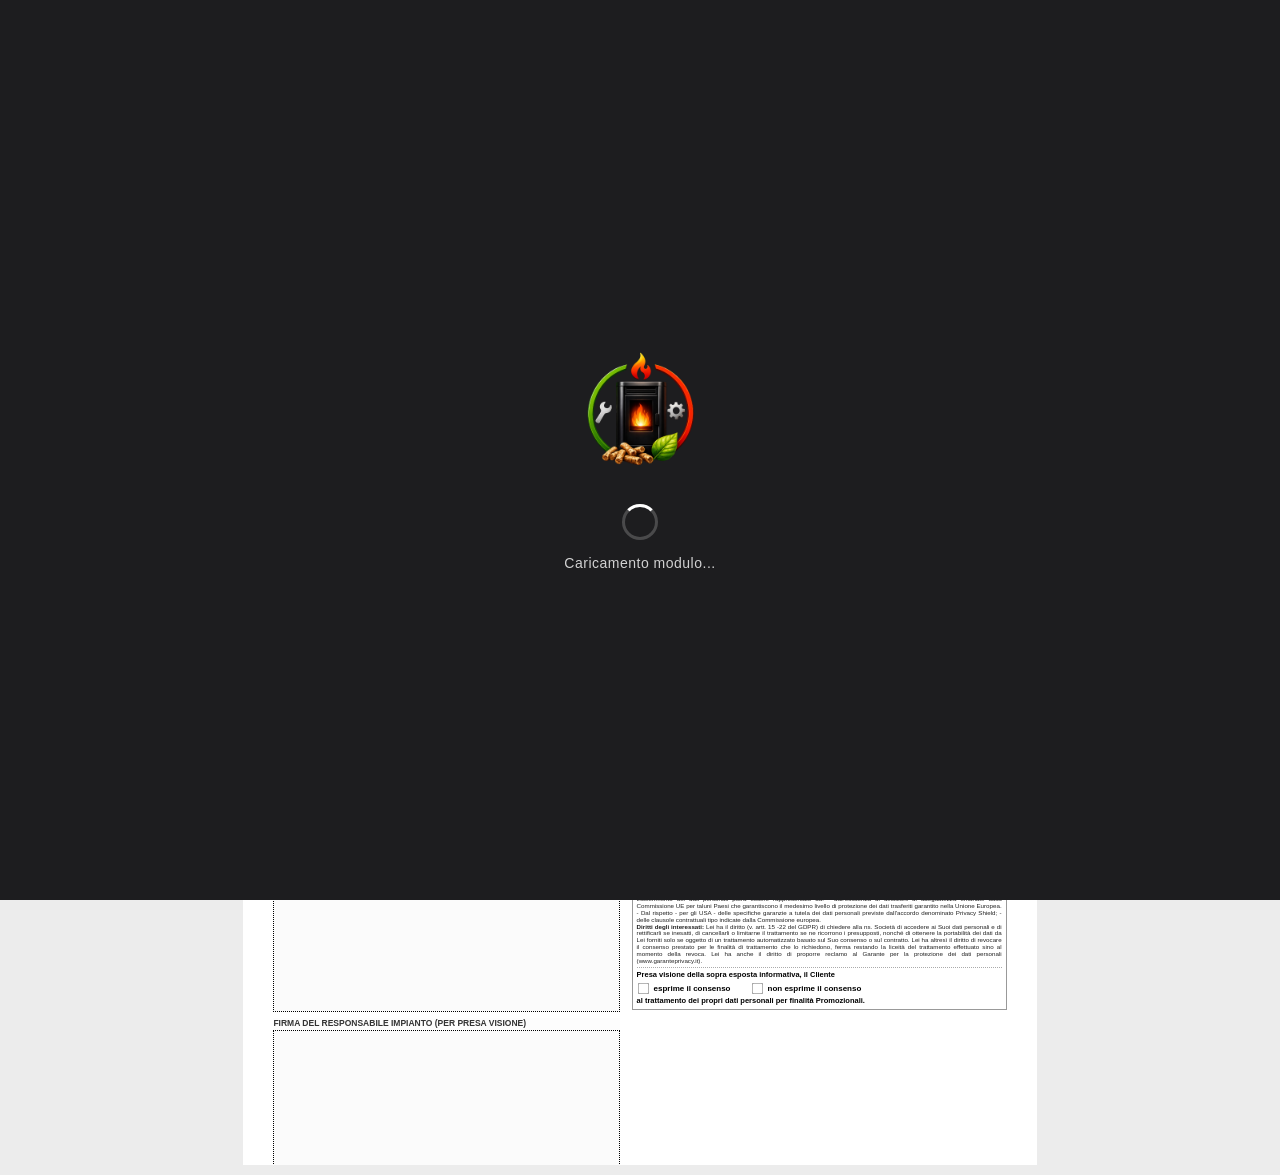
==== commit fca2f899: "Update index.html" ====
--- a/index.html
+++ b/index.html
@@ -569,50 +569,57 @@
     }
   }, 400);
 
-  if ('serviceWorker' in navigator) {
-    let newWorker;
-
-    navigator.serviceWorker.register('./sw.js')
-      .then(reg => {
-        console.log('Service Worker OK');
-
-        if (reg.waiting) {
-          newWorker = reg.waiting;
-          mostraNotificaAggiornamento(newWorker);
-        }
-
-        reg.addEventListener('updatefound', () => {
-          newWorker = reg.installing;
-          
-          newWorker.addEventListener('statechange', () => {
-            if (newWorker.state === 'installed' && navigator.serviceWorker.controller) {
-              mostraNotificaAggiornamento(newWorker);
-            }
-          });
+if ('serviceWorker' in navigator) {
+  let newWorker;
+
+  navigator.serviceWorker.register('./sw.js')
+    .then(reg => {
+      console.log('Service Worker OK');
+
+      // Se c'è già un aggiornamento pronto scaricato in precedenza
+      if (reg.waiting) {
+        newWorker = reg.waiting;
+        mostraNotificaAggiornamento(newWorker);
+      }
+
+      // Quando viene rilevato un nuovo aggiornamento durante l'uso
+      reg.addEventListener('updatefound', () => {
+        newWorker = reg.installing;
+        
+        newWorker.addEventListener('statechange', () => {
+          if (newWorker.state === 'installed' && navigator.serviceWorker.controller) {
+            mostraNotificaAggiornamento(newWorker);
+          }
         });
-      })
-      .catch(err => console.log('SW errore:', err));
-
-    let refreshing = false;
-    navigator.serviceWorker.addEventListener('controllerchange', () => {
-      if (!refreshing) {
-        window.location.reload();
-        refreshing = true;
-      }
-    });
-  }
-};
-
+      });
+    })
+    .catch(err => console.log('SW errore:', err));
+
+  // Ricarica la pagina in automatico dopo che il Service Worker si è aggiornato
+  let refreshing = false;
+  navigator.serviceWorker.addEventListener('controllerchange', () => {
+    if (!refreshing) {
+      window.location.reload();
+      refreshing = true;
+    }
+  });
+}
+
+// Funzione per il banner grafico personalizzato
 function mostraNotificaAggiornamento(worker) {
+  // Evita di creare più banner se la funzione viene chiamata due volte
+  if (document.getElementById('banner-aggiornamento')) return;
+
   const banner = document.createElement('div');
+  banner.id = 'banner-aggiornamento';
   banner.innerHTML = `
     <div style="position: fixed; bottom: 20px; left: 50%; transform: translateX(-50%); 
-                background: #333; color: #fff; padding: 15px 20px; border-radius: 8px; 
-                box-shadow: 0 4px 12px rgba(0,0,0,0.3); z-index: 9999; display: flex; 
-                align-items: center; gap: 15px; font-family: sans-serif; width: 90%; max-width: 400px;">
-      <span style="flex-grow: 1; font-size: 14px;">Nuovo aggiornamento disponibile!</span>
+                background: #1d1d1f; color: #ffffff; padding: 14px 20px; border-radius: 10px; 
+                box-shadow: 0 4px 15px rgba(0,0,0,0.4); z-index: 99999; display: flex; 
+                align-items: center; gap: 15px; font-family: -apple-system, BlinkMacSystemFont, sans-serif; width: 90%; max-width: 400px;">
+      <span style="flex-grow: 1; font-size: 14px;">Nuova versione disponibile!</span>
       <button id="btn-aggiorna" style="background: #28a745; color: white; border: none; 
-               padding: 8px 12px; border-radius: 4px; cursor: pointer; font-weight: bold;">
+               padding: 8px 14px; border-radius: 6px; cursor: pointer; font-weight: bold; font-size: 13px;">
         Aggiorna
       </button>
     </div>
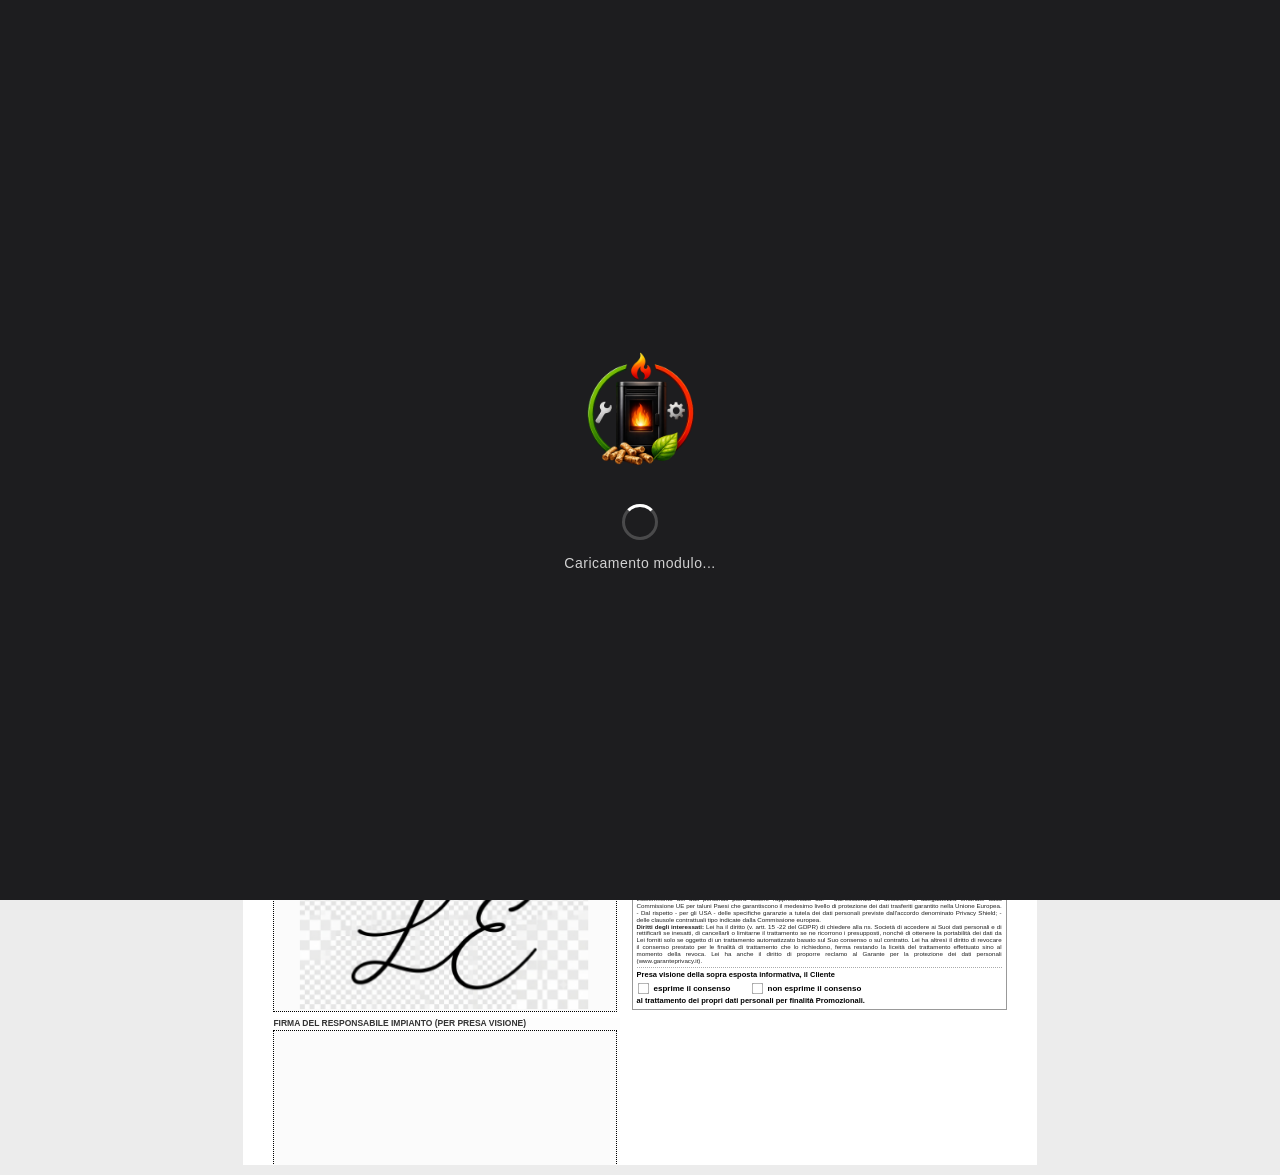
==== commit 33f6a65c: "Update index.html" ====
--- a/index.html
+++ b/index.html
@@ -545,92 +545,90 @@
   });
   loadFirmaTecnico();
 }
-
-window.onload = function () {
-  const oggi = new Date();
-  const giorno = String(oggi.getDate()).padStart(2, '0');
-  const mese = String(oggi.getMonth() + 1).padStart(2, '0');
-  const anno = oggi.getFullYear();
-
-  const dataFormattata = `${giorno}/${mese}/${anno}`;
-
-  const inputData = document.getElementById('data-intervento');
-  if (inputData) {
-    inputData.value = dataFormattata;
-  }
-
-  setupCanvases();
-
-  // NASCONDI SCHERMATA DI CARICAMENTO CON UN PICCOLO RITARDO PER FLUIDITÀ
-  setTimeout(() => {
-    const loader = document.getElementById('loader-screen');
-    if (loader) {
-      loader.classList.add('hidden');
-    }
-  }, 400);
-
-if ('serviceWorker' in navigator) {
-  let newWorker;
-
-  navigator.serviceWorker.register('./sw.js')
-    .then(reg => {
-      console.log('Service Worker OK');
-
-      // Se c'è già un aggiornamento pronto scaricato in precedenza
-      if (reg.waiting) {
-        newWorker = reg.waiting;
-        mostraNotificaAggiornamento(newWorker);
+    window.onload = function () {
+      const oggi = new Date();
+      const giorno = String(oggi.getDate()).padStart(2, '0');
+      const mese = String(oggi.getMonth() + 1).padStart(2, '0');
+      const anno = oggi.getFullYear();
+
+      const dataFormattata = `${giorno}/${mese}/${anno}`;
+
+      const inputData = document.getElementById('data-intervento');
+      if (inputData) {
+        inputData.value = dataFormattata;
       }
 
-      // Quando viene rilevato un nuovo aggiornamento durante l'uso
-      reg.addEventListener('updatefound', () => {
-        newWorker = reg.installing;
-        
-        newWorker.addEventListener('statechange', () => {
-          if (newWorker.state === 'installed' && navigator.serviceWorker.controller) {
+      setupCanvases();
+
+      // Nascondi schermata di caricamento
+      setTimeout(nascondiLoader, 300);
+    }; // <-- QUESTA CHIUSURA ERA MANCANTE O POSIZIONATA ERRONEAMENTE
+
+    // Paracadute di sicurezza: rimuove sempre il loader entro 1.5s
+    setTimeout(nascondiLoader, 1500);
+
+    /* =========================================================
+       SERVICE WORKER (Fuori da window.onload)
+    ========================================================= */
+
+    if ('serviceWorker' in navigator) {
+      let newWorker;
+
+      navigator.serviceWorker.register('./sw.js')
+        .then(reg => {
+          console.log('Service Worker OK');
+
+          if (reg.waiting) {
+            newWorker = reg.waiting;
             mostraNotificaAggiornamento(newWorker);
           }
-        });
+
+          reg.addEventListener('updatefound', () => {
+            newWorker = reg.installing;
+            
+            newWorker.addEventListener('statechange', () => {
+              if (newWorker.state === 'installed' && navigator.serviceWorker.controller) {
+                mostraNotificaAggiornamento(newWorker);
+              }
+            });
+          });
+        })
+        .catch(err => console.log('SW errore:', err));
+
+      let refreshing = false;
+      navigator.serviceWorker.addEventListener('controllerchange', () => {
+        if (!refreshing) {
+          window.location.reload();
+          refreshing = true;
+        }
       });
-    })
-    .catch(err => console.log('SW errore:', err));
-
-  // Ricarica la pagina in automatico dopo che il Service Worker si è aggiornato
-  let refreshing = false;
-  navigator.serviceWorker.addEventListener('controllerchange', () => {
-    if (!refreshing) {
-      window.location.reload();
-      refreshing = true;
     }
-  });
-}
-
-// Funzione per il banner grafico personalizzato
-function mostraNotificaAggiornamento(worker) {
-  // Evita di creare più banner se la funzione viene chiamata due volte
-  if (document.getElementById('banner-aggiornamento')) return;
-
-  const banner = document.createElement('div');
-  banner.id = 'banner-aggiornamento';
-  banner.innerHTML = `
-    <div style="position: fixed; bottom: 20px; left: 50%; transform: translateX(-50%); 
-                background: #1d1d1f; color: #ffffff; padding: 14px 20px; border-radius: 10px; 
-                box-shadow: 0 4px 15px rgba(0,0,0,0.4); z-index: 99999; display: flex; 
-                align-items: center; gap: 15px; font-family: -apple-system, BlinkMacSystemFont, sans-serif; width: 90%; max-width: 400px;">
-      <span style="flex-grow: 1; font-size: 14px;">Nuova versione disponibile!</span>
-      <button id="btn-aggiorna" style="background: #28a745; color: white; border: none; 
-               padding: 8px 14px; border-radius: 6px; cursor: pointer; font-weight: bold; font-size: 13px;">
-        Aggiorna
-      </button>
-    </div>
-  `;
-  
-  document.body.appendChild(banner);
-
-  document.getElementById('btn-aggiorna').addEventListener('click', () => {
-    worker.postMessage({ action: 'skipWaiting' });
-  });
-}
+
+    function mostraNotificaAggiornamento(worker) {
+      if (document.getElementById('banner-aggiornamento')) return;
+
+      const banner = document.createElement('div');
+      banner.id = 'banner-aggiornamento';
+      banner.innerHTML = `
+        <div style="position: fixed; bottom: 20px; left: 50%; transform: translateX(-50%); 
+                    background: #1d1d1f; color: #ffffff; padding: 14px 20px; border-radius: 10px; 
+                    box-shadow: 0 4px 15px rgba(0,0,0,0.4); z-index: 99999; display: flex; 
+                    align-items: center; gap: 15px; font-family: -apple-system, BlinkMacSystemFont, sans-serif; width: 90%; max-width: 400px;">
+          <span style="flex-grow: 1; font-size: 14px;">Nuova versione disponibile!</span>
+          <button id="btn-aggiorna" style="background: #28a745; color: white; border: none; 
+                   padding: 8px 14px; border-radius: 6px; cursor: pointer; font-weight: bold; font-size: 13px;">
+            Aggiorna
+          </button>
+        </div>
+      `;
+      
+      document.body.appendChild(banner);
+
+      document.getElementById('btn-aggiorna').addEventListener('click', () => {
+        worker.postMessage({ action: 'skipWaiting' });
+      });
+    }
+
 
 /* =========================================================
    ROTAZIONE TABLET / RESIZE
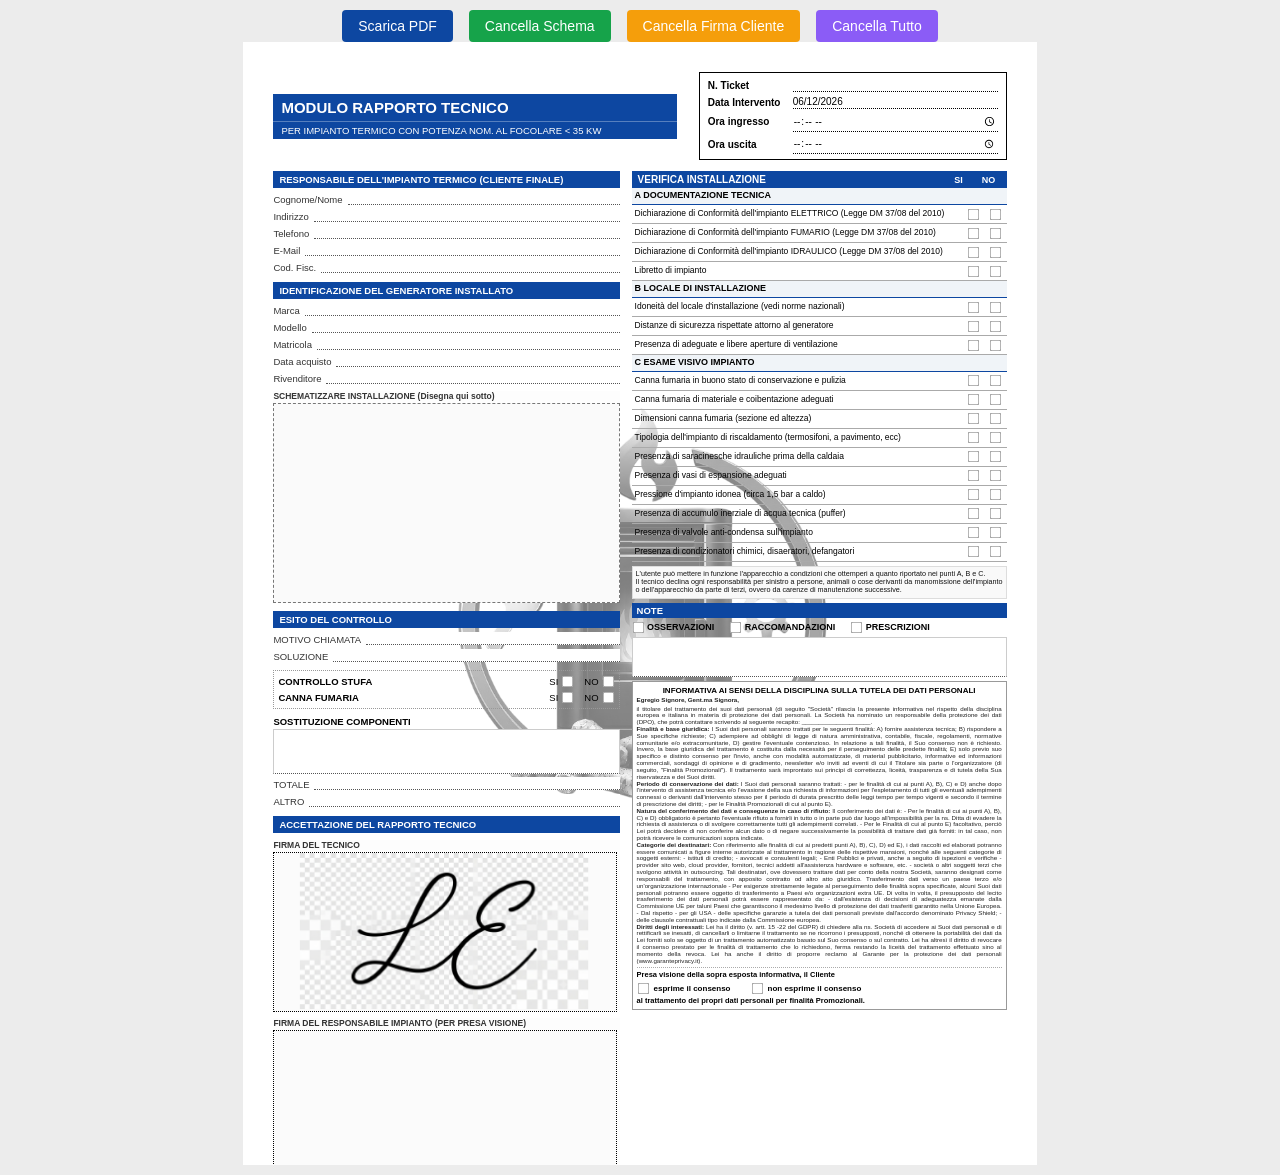
==== commit 279c3f51: "Update index.html" ====
--- a/index.html
+++ b/index.html
@@ -535,8 +535,9 @@
   };
 }
 
+
 /* =========================================================
-   INIZIALIZZAZIONE
+   INIZIALIZZAZIONE & LOADER
 ========================================================= */
 
 function setupCanvases() {
@@ -545,29 +546,38 @@
   });
   loadFirmaTecnico();
 }
-    window.onload = function () {
-      const oggi = new Date();
-      const giorno = String(oggi.getDate()).padStart(2, '0');
-      const mese = String(oggi.getMonth() + 1).padStart(2, '0');
-      const anno = oggi.getFullYear();
-
-      const dataFormattata = `${giorno}/${mese}/${anno}`;
-
-      const inputData = document.getElementById('data-intervento');
-      if (inputData) {
-        inputData.value = dataFormattata;
-      }
-
-      setupCanvases();
-
-      // Nascondi schermata di caricamento
-      setTimeout(nascondiLoader, 300);
-    }; // <-- QUESTA CHIUSURA ERA MANCANTE O POSIZIONATA ERRONEAMENTE
-
-    // Paracadute di sicurezza: rimuove sempre il loader entro 1.5s
-    setTimeout(nascondiLoader, 1500);
-
-    /* =========================================================
+
+// FUNZIONE MANCANTE AGGIUNTA QUI:
+function nascondiLoader() {
+  const loader = document.getElementById('loader-screen');
+  if (loader) {
+    loader.classList.add('hidden');
+  }
+}
+
+window.onload = function () {
+  const oggi = new Date();
+  const giorno = String(oggi.getDate()).padStart(2, '0');
+  const mese = String(oggi.getMonth() + 1).padStart(2, '0');
+  const anno = oggi.getFullYear();
+
+  const dataFormattata = `${giorno}/${mese}/${anno}`;
+
+  const inputData = document.getElementById('data-intervento');
+  if (inputData) {
+    inputData.value = dataFormattata;
+  }
+
+  setupCanvases();
+
+  // Nascondi schermata di caricamento
+  setTimeout(nascondiLoader, 300);
+};
+
+// Paracadute di sicurezza: rimuove sempre il loader entro 1.5s
+setTimeout(nascondiLoader, 1500);
+
+ /* =========================================================
        SERVICE WORKER (Fuori da window.onload)
     ========================================================= */
 
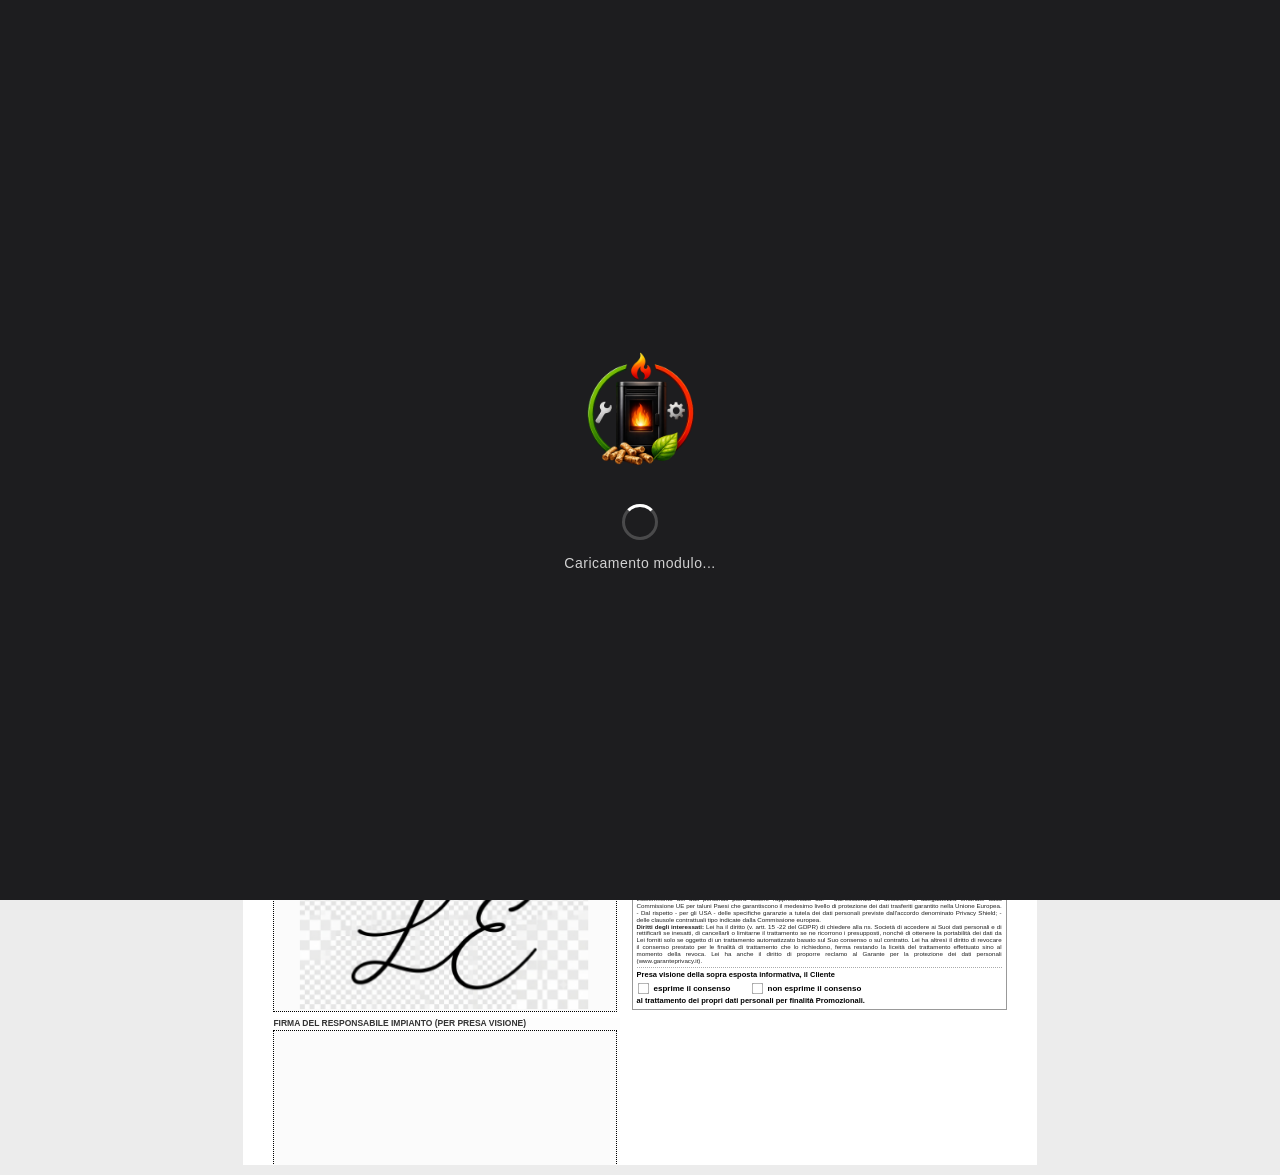
==== commit 7654d245: "Update index.html" ====
--- a/index.html
+++ b/index.html
@@ -17,6 +17,14 @@
   <script src="html2pdf.bundle.min.js"></script>
 
   <style>
+
+    #loader-screen.hidden {
+  opacity: 0;
+  pointer-events: none;
+  visibility: hidden;
+  transition: opacity 0.8s ease;
+}
+
     /* =========================================================
        MIGLIORIE TABLET / TOUCH / ROTAZIONE (OTTIMIZZATO)
     ========================================================= */
@@ -571,11 +579,11 @@
   setupCanvases();
 
   // Nascondi schermata di caricamento
-  setTimeout(nascondiLoader, 300);
+  setTimeout(nascondiLoader, 3000);
 };
 
 // Paracadute di sicurezza: rimuove sempre il loader entro 1.5s
-setTimeout(nascondiLoader, 1500);
+setTimeout(nascondiLoader, 4500);
 
  /* =========================================================
        SERVICE WORKER (Fuori da window.onload)
--- a/style.css
+++ b/style.css
@@ -519,19 +519,21 @@
 /* ==========================================================================
    FORZATURA PER GENERAZIONE PDF INTERO CON FIRMA AUTOMATICA
    ========================================================================== */
+/* Correzione per la modalità PDF */
 .page.pdf-mode {
   width: 210mm !important;
   max-width: 210mm !important;
-  height: 297mm !important;
-  max-height: 297mm !important; /* BLOCCO RIGIDO: Impone l'altezza esatta di un A4 */
-  padding: 6mm 8mm !important;   /* Compatta leggermente il margine verticale */
+  height: 296mm !important; /* Ridotto di 1mm per prevenire la seconda pagina bianca */
+  max-height: 296mm !important;
+  padding: 6mm 8mm !important;
   display: flex !important;
   flex-direction: column !important;
   justify-content: space-between !important;
-  overflow: hidden !important;   /* TRUCCAZZO: Taglia i margini in eccesso e impedisce la pagina 2! */
+  overflow: hidden !important;
   page-break-after: avoid !important;
   page-break-inside: avoid !important;
 }
+
 
 .page.pdf-mode .firma-container canvas {
   width: 100% !important;
@@ -565,19 +567,21 @@
   left: 0;
   width: 100vw;
   height: 100vh;
-  background-color: #1d1d1f; /* Colore scuro coordinato al theme-color */
+  background-color: #1d1d1f;
   color: #ffffff;
   display: flex;
   justify-content: center;
   align-items: center;
   z-index: 99999;
-  transition: opacity 0.4s ease, visibility 0.4s ease;
+  transition: opacity 0.5s ease, visibility 0.5s ease; /* Fluidità a 0.5s */
 }
 
 #loader-screen.hidden {
   opacity: 0;
   visibility: hidden;
-}
+  pointer-events: none; /* Impedisce interazioni trasparenti */
+}
+
 
 .loader-content {
   text-align: center;
